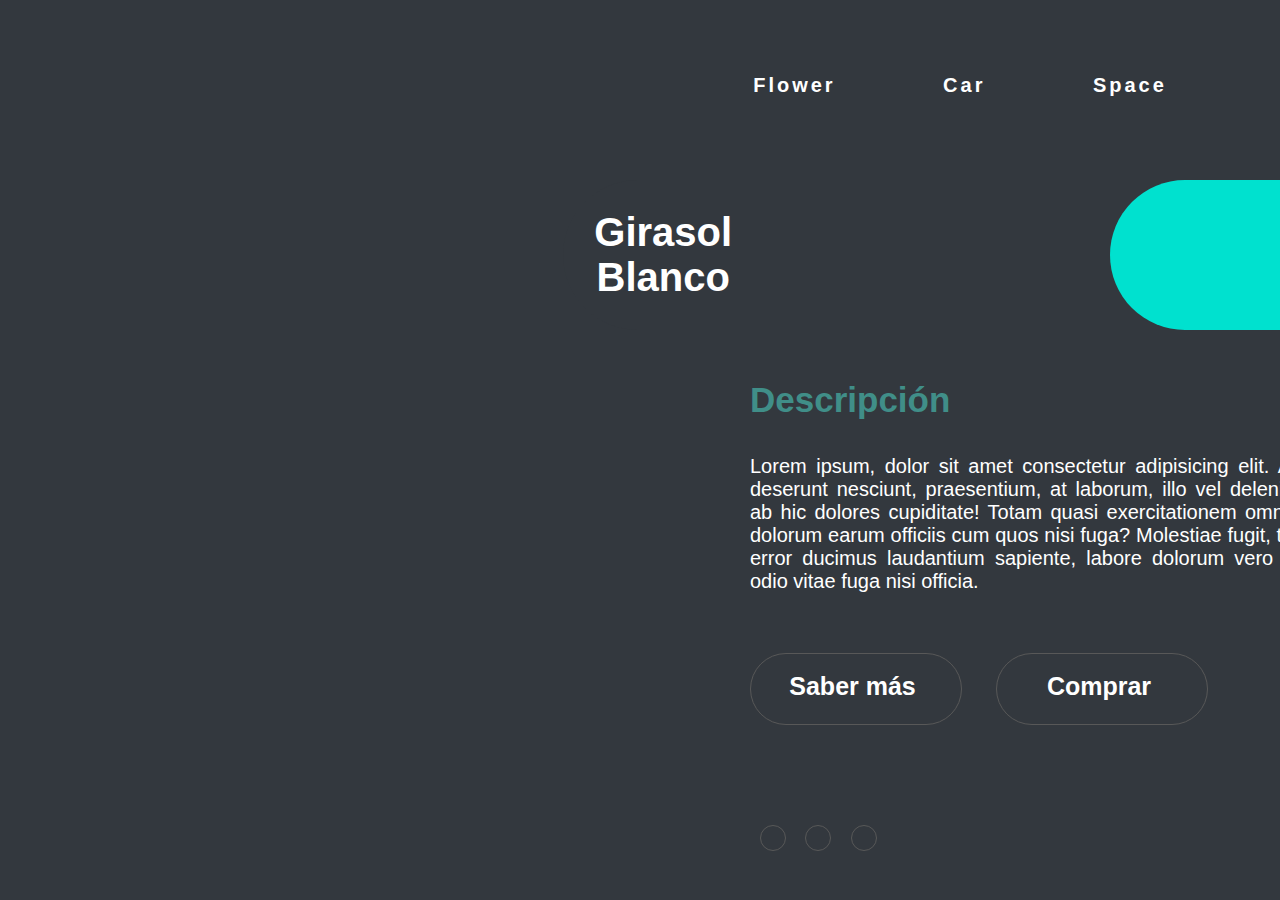
==== Practica-1/index.html @ 835096ba "Index flower" ====
<!DOCTYPE html>
<html lang="en">
<head>
    <meta charset="UTF-8">
    <meta name="viewport" content="width=device-width, initial-scale=1.0">
    <link rel="stylesheet" href="style.css">
    <title>Document</title>
</head>
<body>

    <div class="container">
        <div class="container1">
            <div class="cover"></div>
        </div>
        <div class="container2">
            <nav class="nav">
                <ul>
                    <li><a href="/index.html">Flower</a></li>
                    <li><a href="/ind2.html">Car</a></li>
                    <li><a href="/inde3.html">Space</a></li>
                </ul>
            </nav>
            <div class="name">
                    <h1>Girasol <br> Blanco</h1>
            </div>

            <div class="decoration">
            </div>
            
            <div class="texto">
                <h2>Descripción</h2>
                <p>Lorem ipsum, dolor sit amet consectetur adipisicing elit. Aliquam deserunt nesciunt, praesentium, at laborum, illo vel deleniti culpa ab hic dolores cupiditate! Totam quasi exercitationem omnis enim dolorum earum officiis cum quos nisi fuga? Molestiae fugit, tempora error ducimus laudantium sapiente, labore dolorum vero corrupti odio vitae fuga nisi officia.</p>
                
            </div>
            <div class="botones">
                <div class="boton">
                    <h4>Saber más</h4>
                    <img src="/images/flecha.png" alt="">
                </div>
                <div class="boton">
                    <h4>Comprar</h4>
                    <img src="/images/flecha.png" alt="">
                </div>
            </div>
            <div class="social">
                <img src="/images/facebook-white.png" alt="">
                <img src="/images/twitter-white.png" alt="">
                <img src="/images/linkedin-white.png" alt="">
            </div>

        </div>
    </div>
    
</body>
</html>
---- Practica-1/style.css ----
*{
    margin: 0px;
    padding: 0px;
    font-family: Arial, Helvetica, sans-serif;
    font-weight: bolder;
}

.container{
    width: 100%;
    height: 100%;
    position: absolute;
    overflow: hidden;
    background-color: #33383e;
}


.container1{
    float: left;
    background:url("/images/pexels-jess-bailey-designs-850359.jpg");
    background-size: cover;
    transform: scaleX(-1);
    height: 100%;
    width: 50%;
    filter: hue-rotate(267deg);
}


.container2{
    width: 50%;
    height: 100%;
    float: right;
}

.nav{
    margin-top: 40px;
    text-align:center ;
    height: 80px;
    padding-top: 20px;
    line-height: 50px;
    letter-spacing: 3px;
}


.nav ul{
    list-style-type: none;
    padding: 0;
}

.nav ul li{
    display: inline-block;
}

.nav ul li a{
    text-decoration: none;
    font-size: 20px;
    color: white;
    margin: 0px 50px 0px 50px;
}

.nav ul li a:hover{
    text-decoration: underline;
    text-shadow: 0px 0px 5px rgb(157, 157, 157);
}


/* Name */

.name{
    background-color: #33383e;
    color:white;
    height: auto;
    width: 200px;
    font-size: 20px;
    text-align: center;
    position: absolute;
    top: 20%;
    left:44%;
    border-radius: 80px 0px 0px 80px;
}  

.name h1{
    margin: 10px;
    padding: 20px;
}

/* Decoration */

.decoration{
    background-color: #00e1cf;
    width: 170px;
    height: 150px;
    position: absolute;
    right: 0%;
    top: 20%;
    border-radius: 80px 0px 0px 80px;
}   

/* Parrafo */

.texto{
    margin-top: 230px;
    width: 600px;
    margin-left: 100px;
    margin-right: 100px;
    text-align: justify;
    padding: 10px;
}

.texto h2{
    font-family:'Gill Sans', 'Gill Sans MT', Calibri, 'Trebuchet MS', sans-serif ;
    color: #408e88;
    margin-bottom: 35px;
    font-size: 35px;
}
.texto p{
    font-family:'Gill Sans', 'Gill Sans MT', Calibri, 'Trebuchet MS', sans-serif ;
    color: white;
    font-size: 20px;
    font-weight: normal;
}

/* Botones */
.botones{
    margin-top: 50px;
    width: 600px;
    margin-left: 100px;
    margin-right: 100px;
}


.boton{
    display: inline-block;
    background-color:transparent;
    height: 70px;
    line-height:65px ;
    width: 210px;
    margin-left: 10px;
    margin-right: 20px;
    text-align: center;
    border: 1px solid rgb(88, 88, 88);
    color: white;
    border-radius: 50px;
    font-size: 25px;
    transition:all 100ms;
    cursor: pointer;
    font-weight: normal;
}

.boton h4,
.boton img{
    display: inline-block;
}

.boton img{
    height: 15px;
}


.boton:hover{
    box-shadow: 0px 0px 4px white;
}

/* Social */

.social{
    background-color: transparent;
    width: 600px;
    margin-top: 100px;
    margin-left: 110px;
    margin-right: 100px;
    text-align: start;
}

.social img{
    height: 25px;
    border: 1px solid rgb(88, 88, 88);
    border-radius: 50%;
    padding: 12px; 
    margin-right: 15px;

}
.social img:first-child{
    margin-left: 10px;
}

.social img:hover{
    box-shadow: 0px 0px 4px white;
}
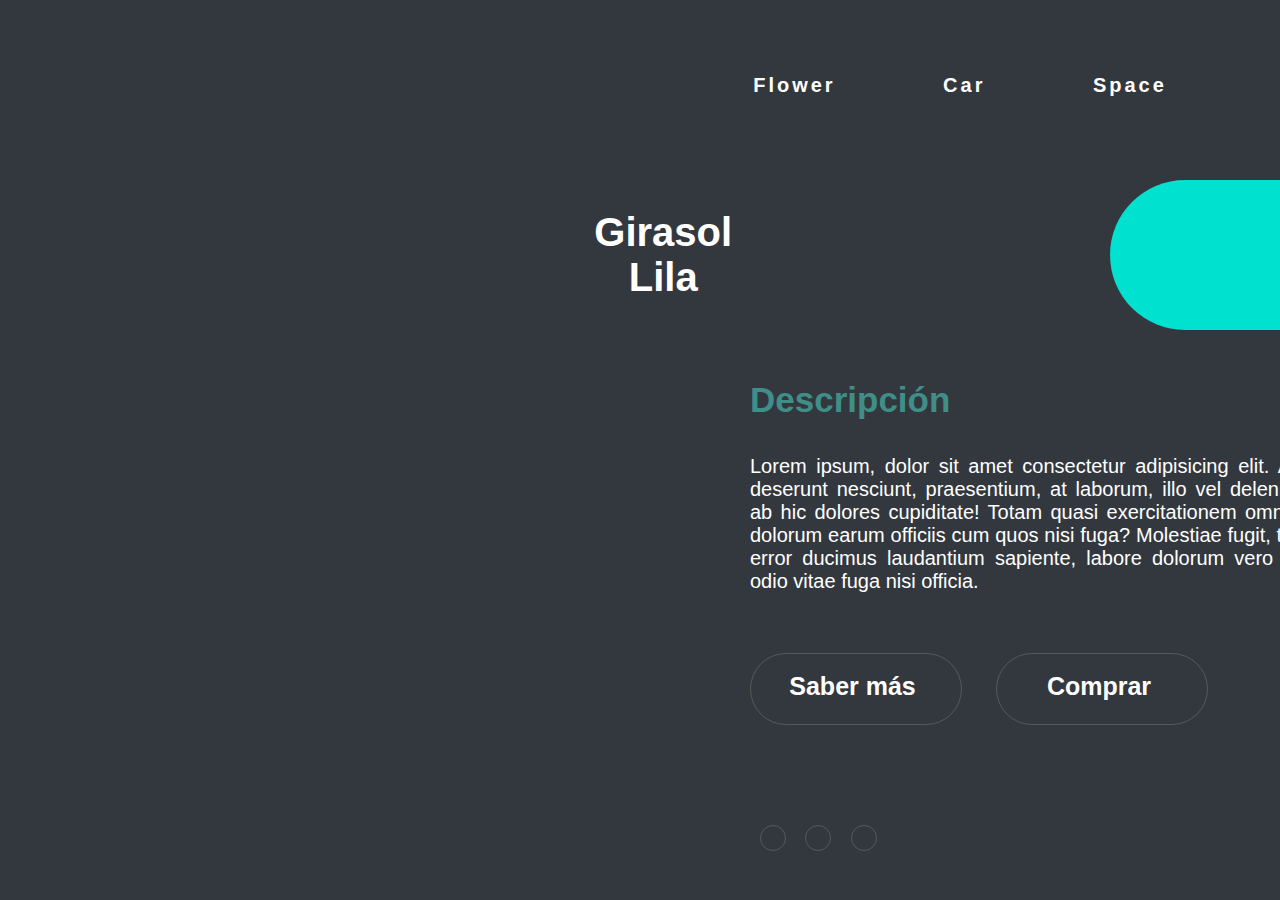
==== commit 8a47de7d: "Pestaña Carro" ====
--- a/Practica-1/index.html
+++ b/Practica-1/index.html
@@ -3,8 +3,8 @@
 <head>
     <meta charset="UTF-8">
     <meta name="viewport" content="width=device-width, initial-scale=1.0">
-    <link rel="stylesheet" href="style.css">
-    <title>Document</title>
+    <link rel="stylesheet" href="style1.css">
+    <title>Girasol Lila</title>
 </head>
 <body>
 
@@ -16,12 +16,12 @@
             <nav class="nav">
                 <ul>
                     <li><a href="/index.html">Flower</a></li>
-                    <li><a href="/ind2.html">Car</a></li>
-                    <li><a href="/inde3.html">Space</a></li>
+                    <li><a href="/index2.html">Car</a></li>
+                    <li><a href="/index3.html">Space</a></li>
                 </ul>
             </nav>
             <div class="name">
-                    <h1>Girasol <br> Blanco</h1>
+                    <h1>Girasol <br> Lila</h1>
             </div>
 
             <div class="decoration">
--- a/Practica-1/style1.css
+++ b/Practica-1/style1.css
@@ -0,0 +1,188 @@
+*{
+    margin: 0px;
+    padding: 0px;
+    font-family: Arial, Helvetica, sans-serif;
+    font-weight: bolder;
+}
+
+.container{
+    width: 100%;
+    height: 100%;
+    position: absolute;
+    overflow: hidden;
+    background-color: #33383e;
+}
+
+
+.container1{
+    float: left;
+    background:url("/images/pexels-jess-bailey-designs-850359.jpg");
+    background-size: cover;
+    transform: scaleX(-1);
+    height: 100%;
+    width: 50%;
+    filter: hue-rotate(267deg);
+}
+
+
+.container2{
+    width: 50%;
+    height: 100%;
+    float: right;
+}
+
+.nav{
+    margin-top: 40px;
+    text-align:center ;
+    height: 80px;
+    padding-top: 20px;
+    line-height: 50px;
+    letter-spacing: 3px;
+}
+
+
+.nav ul{
+    list-style-type: none;
+    padding: 0;
+}
+
+.nav ul li{
+    display: inline-block;
+}
+
+.nav ul li a{
+    text-decoration: none;
+    font-size: 20px;
+    color: white;
+    margin: 0px 50px 0px 50px;
+}
+
+.nav ul li a:hover{
+    text-decoration: underline;
+    text-shadow: 0px 0px 5px rgb(157, 157, 157);
+}
+
+
+/* Name */
+
+.name{
+    background-color: #33383e;
+    color:white;
+    height: auto;
+    width: 200px;
+    font-size: 20px;
+    text-align: center;
+    position: absolute;
+    top: 20%;
+    left:44%;
+    border-radius: 80px 0px 0px 80px;
+}  
+
+.name h1{
+    margin: 10px;
+    padding: 20px;
+}
+
+/* Decoration */
+
+.decoration{
+    background-color: #00e1cf;
+    width: 170px;
+    height: 150px;
+    position: absolute;
+    right: 0%;
+    top: 20%;
+    border-radius: 80px 0px 0px 80px;
+}   
+
+/* Parrafo */
+
+.texto{
+    margin-top: 230px;
+    width: 600px;
+    margin-left: 100px;
+    margin-right: 100px;
+    text-align: justify;
+    padding: 10px;
+}
+
+.texto h2{
+    font-family:'Gill Sans', 'Gill Sans MT', Calibri, 'Trebuchet MS', sans-serif ;
+    color: #408e88;
+    margin-bottom: 35px;
+    font-size: 35px;
+}
+.texto p{
+    font-family:'Gill Sans', 'Gill Sans MT', Calibri, 'Trebuchet MS', sans-serif ;
+    color: white;
+    font-size: 20px;
+    font-weight: normal;
+}
+
+/* Botones */
+.botones{
+    margin-top: 50px;
+    width: 600px;
+    margin-left: 100px;
+    margin-right: 100px;
+}
+
+
+.boton{
+    display: inline-block;
+    background-color:transparent;
+    height: 70px;
+    line-height:65px ;
+    width: 210px;
+    margin-left: 10px;
+    margin-right: 20px;
+    text-align: center;
+    border: 1px solid rgb(88, 88, 88);
+    color: white;
+    border-radius: 50px;
+    font-size: 25px;
+    transition:all 100ms;
+    cursor: pointer;
+    font-weight: normal;
+}
+
+.boton h4,
+.boton img{
+    display: inline-block;
+}
+
+.boton img{
+    height: 15px;
+}
+
+
+.boton:hover{
+    box-shadow: 0px 0px 4px white;
+}
+
+/* Social */
+
+.social{
+    background-color: transparent;
+    width: 600px;
+    margin-top: 100px;
+    margin-left: 110px;
+    margin-right: 100px;
+    text-align: start;
+}
+
+.social img{
+    height: 25px;
+    border: 1px solid rgb(88, 88, 88);
+    border-radius: 50%;
+    padding: 12px; 
+    margin-right: 15px;
+
+}
+.social img:first-child{
+    margin-left: 10px;
+}
+
+.social img:hover{
+    box-shadow: 0px 0px 4px white;
+}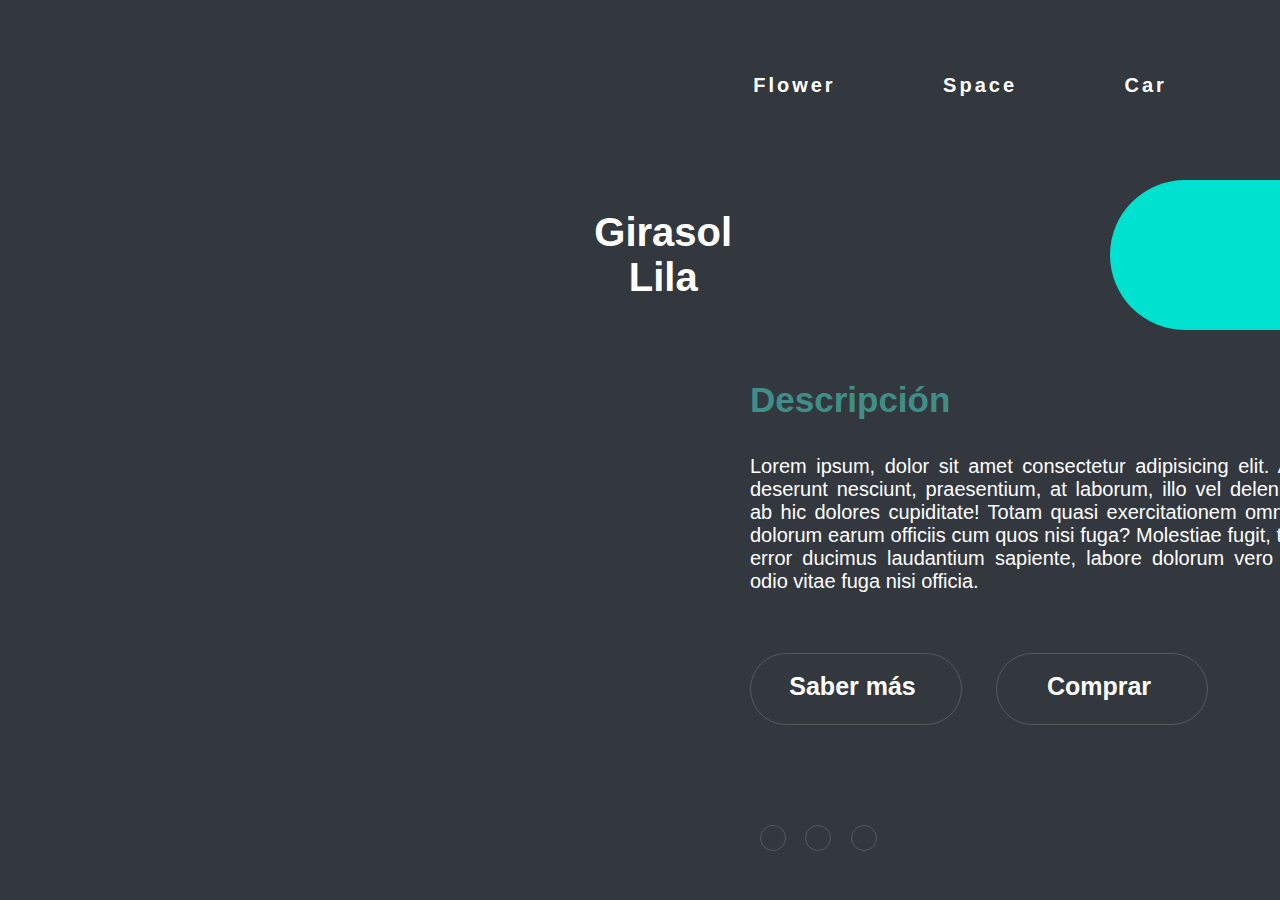
==== commit a5bc9042: "Practica COMPLETA" ====
--- a/Practica-1/index.html
+++ b/Practica-1/index.html
@@ -16,8 +16,8 @@
             <nav class="nav">
                 <ul>
                     <li><a href="/index.html">Flower</a></li>
-                    <li><a href="/index2.html">Car</a></li>
-                    <li><a href="/index3.html">Space</a></li>
+                    <li><a href="/index2.html">Space</a></li>
+                    <li><a href="/index3.html">Car</a></li>
                 </ul>
             </nav>
             <div class="name">
